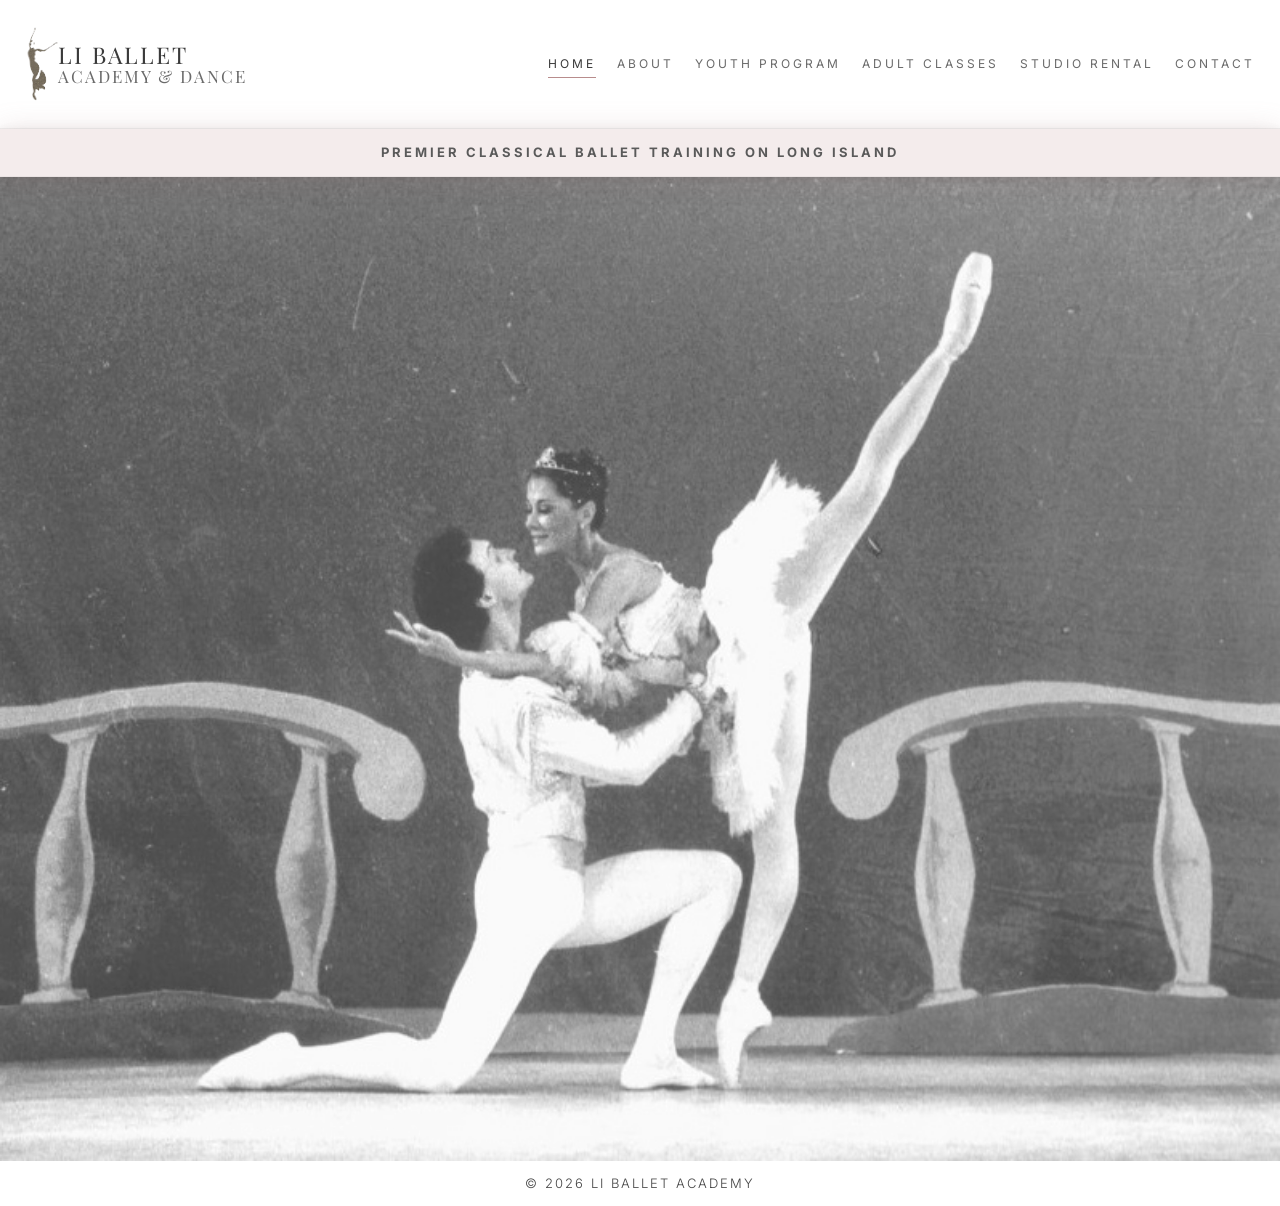
==== index.html @ c04a4043 "Add files via upload" ====
<!DOCTYPE html>
<html lang="en">
<head>
  <meta charset="UTF-8">
  <title>LI Ballet Academy</title>
  <link rel="stylesheet" href="styles.css">

  <link href="https://fonts.googleapis.com/css2?family=Playfair+Display:wght@400;500&family=Inter:wght@300;400;500&display=swap" rel="stylesheet">
</head>

<body>

<header class="main-header">
  <div class="container header-inner">
    
    <div class="header-left">
      <img src="logo2.png" alt="Logo">
      <!-- <span class="site-title">LI Ballet Academy & Dance</span> -->
      <div class="header-left">

      <div class="site-title">
      <span class="line-1">LI Ballet</span>
      <span class="line-2">Academy & Dance</span>
    </div>
</div>
    </div>



    <div class="header-right">
      <a href="index.html" class="active">Home</a>
      <a href="about.html">About</a>
      <a href="classes.html">Youth Program</a>
      <a href="adults.html">Adult Classes</a>
      <a href="rental.html">Studio Rental</a>
      <a href="contact.html">Contact</a>
      
    </div>

  </div>
</header>

<section class="info-bar">
  <p>Premier Classical Ballet Training on Long Island</p>
</section>

<section class="hero-image">
  <img src="Irina.jpg" alt="LI Ballet Academy">
</section>


<footer>
  <p>© 2026 LI Ballet Academy</p>
</footer>

</body>
</html>
---- styles.css ----
/* RESET */
* {
  margin: 0;
  padding: 0;
  box-sizing: border-box;
}

/* BASE */
body {
  font-family: 'Inter', sans-serif;
  background: #ffffff;
  color: #111;
  line-height: 1.7;
}

/* CONTAINER */
.container {
  max-width: 1100px;
  margin: 0 auto;
  padding: 0 0px;
}

/* ================= HEADER ================= */

.main-header {
  width: 100%;
  background: #ffffff;

  border-bottom: 1px solid rgba(0,0,0,0.05);

  box-shadow:
    0 2px 6px rgba(0,0,0,0.03),
    0 8px 20px rgba(0,0,0,0.04);
}

.main-header .container {
  max-width: 100%;
  margin: 0;
}


.header-inner {
  display: flex;
  align-items: center;
  justify-content: space-between;

  /* padding: 16px 16px; */
  padding: 25px 25px;
}

/* LEFT SIDE (logo + title) */
.header-left {
  display: flex;
  align-items: center;
  gap: 0px;
}

.header-left img {
  height: 100px;
  width: auto;
  display: block;
}

.site-title {
  font-family: 'Playfair Display', serif;
  font-size: 24px;
  letter-spacing: 2px;
  text-transform: uppercase;
  color: #3a3a3a;
}

/* RIGHT SIDE (nav links) */
.header-right {
  display: flex;
  gap: 10px;
}

.header-right a {
  text-decoration: none;
  color: #6a6a6a;

  font-size: 12px;
  letter-spacing: 3px;
  text-transform: uppercase;

  position: relative;
  transition: color 0.25s ease;
}

/* underline effect */
.header-right a::after {
  content: "";
  position: absolute;
  left: 0;
  bottom: -4px;

  width: 0%;
  height: 1px;
  background: #b88c8c;

  transition: width 0.3s ease;
}

.header-right a:hover {
  color: #3a3a3a;
}

.header-right a:hover::after {
  width: 100%;
}

.header-right a.active {
  color: #3a3a3a;
}

.header-right a.active::after {
  width: 100%;
}

/* HEADER LEFT (logo + text) */
.header-left {
  display: flex;
  align-items: center;
  gap: 0px;
}

/* LOGO IMAGE */
.header-left img {
  height: 78px;   /* skinny + elegant */
  width: 33px;
  display: block;

  opacity: 0.9;   /* softens it */
  transition: opacity 0.3s ease, transform 0.3s ease;
}

/* subtle hover polish */
.header-left img:hover {
  opacity: 1;
  transform: scale(1.03);
}

/* TITLE
.site-title {
  font-family: 'Playfair Display', serif;
  font-size: 20px;
  letter-spacing: 2px;
  text-transform: uppercase;
  color: #3a3a3a;
} */

/* TITLE WRAPPER */
.site-title {
  display: flex;
  flex-direction: column;
  line-height: 1.1;
}

/* TOP LINE */
.site-title .line-1 {
  font-family: 'Playfair Display', serif;
  font-size: 23px;
  letter-spacing: 2px;
  text-transform: uppercase;
  color: #3a3a3a;
}

/* BOTTOM LINE */
.site-title .line-2 {
  font-family: 'Playfair Display', serif;
  font-size: 17px;
  letter-spacing: 2px;
  text-transform: uppercase;
  color: #6a6a6a;
}
/* ================= INFO BAR ================= */

/* .info-bar {
  width: 100%;
  background: #f4ecec;
  text-align: center;
  padding: 15px 25px;

  border-bottom: 1px solid rgba(0,0,0,0.04);
} */


/* .info-bar {
  width: 100%;
  background: #f4ecec;
  text-align: center;
  padding: 10px 20px;

  border-bottom: 1px solid rgba(0,0,0,0.04);

  box-shadow:
    0 2px 8px rgba(0,0,0,0.06),
    0 0 18px rgba(184, 140, 140, 0.15);

  position: relative;
  z-index: 10;
} */

.info-bar {
  width: 100%;
  background: #f4ecec;
  text-align: center;
  padding: 12px 20px;

  border-bottom: 1px solid rgba(0,0,0,0.04);

  /* enhanced glow + lift */
  box-shadow:
    0 2px 10px rgba(0,0,0,0.07),
    0 0 28px rgba(184, 140, 140, 0.22),
    0 10px 30px rgba(0,0,0,0.04);

  position: relative;
  z-index: 10;
}



.info-bar p {
  font-size: 13px;
  letter-spacing: 3px;
  text-transform: uppercase;
  color: #5a5a5a;
  font-weight: bolder;
}

/* ================= NAV ================= */

.main-nav {
  width: 100%;
  background: #ffffff;

  margin-top: -5px;
  border-top: 1px solid rgba(0,0,0,0.03);

  box-shadow:
    0 2px 6px rgba(0,0,0,0.03),
    0 12px 30px rgba(0,0,0,0.05);
}

/* NAV ROW */
.header-right {
  display: flex;
  justify-content: center;
  gap: 21px;
}
  /* display: flex;
  justify-content: center;
  gap: 50px;
  padding: 16px 16px;
} */


/* NAV LINKS */
.nav-inner a {
  position: relative;
  text-decoration: none;
  color: #6a6a6a;

  font-size: 13px;
  letter-spacing: 3px;
  text-transform: uppercase;

  transition: color 0.25s ease;
}

/* underline */
.nav-inner a::after {
  content: "";
  position: absolute;
  left: 0;
  bottom: -4px;

  width: 0%;
  height: 1px;
  background: #b88c8c;

  transition: width 0.3s ease;
}

.nav-inner a:hover {
  color: #2f2f2f;
}

.nav-inner a:hover::after {
  width: 100%;
}

.nav-inner a.active {
  color: #000;
}

.nav-inner a.active::after {
  width: 100%;
}

/* ================= HERO ================= */

.hero-image {
  width: 100%;
  position: relative; /* ✅ FIX: required for overlays */
  background-color: #f4ecec;
}

.hero-image img {
  width: 100%;
  height: auto;
  display: block;
}

/* 🚨 FIXED OVERLAY (no more half-dark bug) */
/* If you don't want overlay, you can delete this block safely */
.hero-image::after {
  content: "";
  position: absolute;
  top: 0;
  left: 0;
  width: 100%;
  height: 100%;

  background: rgba(255, 255, 255, 0.28); /* subtle only */
  pointer-events: none;
}

/* ================= SECTIONS ================= */

.section {
  max-width: 900px;
  margin: 0 auto;
  padding: 80px 20px;
  text-align: center;
}

.section:nth-of-type(even) {
  background: #f2eeee;
}

.section h2 {
  font-family: 'Playfair Display', serif;
  font-size: 32px;
  margin-bottom: 20px;
}

.section p {
  max-width: 600px;
  margin: 0 auto;
}

/* ================= CARDS ================= */

.cards {
  display: flex;
  justify-content: center;
  flex-wrap: wrap;
  gap: 25px;
  margin-top: 30px;
}

.card {
  width: 230px;
  padding: 30px;
  background: #fff;
  border-radius: 10px;

  text-decoration: none;
  color: #2f2f2f;

  box-shadow: 0 6px 18px rgba(0,0,0,0.05);
  transition: 0.25s ease;
}

.card:hover {
  transform: translateY(-5px);
}

/* ================= ABOUT HERO ================= */

.about-hero img {
  width: 100%;
  height: auto;
  display: block;
}

/* ================= ABOUT SECTION ================= */

.about-section {
  padding: 80px 20px;
}

/* INTRO TEXT */
.about-intro {
  max-width: 750px;
  margin-bottom: 40px;
}

.about-intro h1 {
  font-family: 'Playfair Display', serif;
  font-size: 36px;
  letter-spacing: 4px;
  text-transform: uppercase;
  margin-bottom: 25px;
  color: #3a3a3a;
}

.about-intro p {
  font-size: 15px;
  line-height: 1.9;
  margin-bottom: 15px;
  color: #444;
}

/* ================= BREAK IMAGE ================= */

.about-break-image {
  margin: 40px 0;
}


  /* ================= ABOUT HERO ================= */

.about-hero img {
  width: 100%;
  height: auto;
  display: block;
}

/* ================= ABOUT SECTION ================= */

.about-section {
  padding: 80px 20px;
}

/* INTRO TEXT */
.about-intro {
  max-width: 750px;
  margin-bottom: 40px;
}

.about-intro h1 {
  font-family: 'Playfair Display', serif;
  font-size: 36px;
  letter-spacing: 4px;
  text-transform: uppercase;
  margin-bottom: 25px;
  color: #3a3a3a;
}

.about-intro p {
  font-size: 15px;
  line-height: 1.9;
  margin-bottom: 15px;
  color: #444;
}

/* ================= BREAK IMAGE ================= */

.about-break-image {
  margin: 60px 0;
}

.about-break-image img {
  width: 100%;
  max-width: 700px; /* keeps it elegant */
  display: block;
  margin: 0 auto;
  border-radius: 4px;
  transition: opacity 0.3s ease;
}

/* hover softness */
.about-break-image img:hover {
  opacity: 0.9;
}

/* ================= FOUNDER ================= */

.about-founder {
  display: flex;
  gap: 50px;
  align-items: flex-start;
  margin-top: 60px;
  flex-wrap: wrap;
}

/* IMAGE */
.founder-image {
  width: 350px;
  flex-shrink: 0;
}

.founder-image img {
  width: 100%;
  display: block;
  border-radius: 4px;
  transition: opacity 0.3s ease;
}

.founder-image img:hover {
  opacity: 0.9;
}

/* TEXT */
.founder-text {
  flex: 1;
  min-width: 260px;
}

.founder-text h2 {
  font-family: 'Playfair Display', serif;
  font-size: 24px;
  letter-spacing: 3px;
  text-transform: uppercase;
  margin-bottom: 20px;
  color: #3a3a3a;
}

.founder-text p {
  font-size: 14px;
  line-height: 1.8;
  margin-bottom: 14px;
  color: #444;
}

/* ================= CLASSES PAGE ================= */

.page-section {
  padding: 80px 0;
  text-align: center;
}

.page-section.alt {
  background: #f6f2f2;
}

/* TITLE */
.section-title {
  font-family: 'Playfair Display', serif;
  font-size: 28px;
  letter-spacing: 3px;
  text-transform: uppercase;
  margin-bottom: 19px;
  color: #333;
  text-align: center;
}

/* INTRO TEXT */
.section-intro {
  max-width: 650px;
  margin: 0 auto 14px auto;
  font-size: 14px;
  line-height: 1.8;
  color: #555;
}

.download-grid {
  display: flex;
  justify-content: center;
  flex-wrap: wrap;
  gap: 18px;
  margin: 35px 0 50px 0;
  padding: 10px;
}

/* BUTTON STYLE */
.download-card {
  display: inline-block;
  width: 220px;

  padding: 18px 20px;
  text-align: center;

  background: #ffffff;
  border: 1px solid rgba(0,0,0,0.08);
  border-radius: 6px;

  text-decoration: none;

  font-family: 'Inter', sans-serif;
  font-size: 12px;
  letter-spacing: 3px;
  text-transform: uppercase;

  color: #444;

  box-shadow: 0 6px 18px rgba(0,0,0,0.04);

  transition: all 0.25s ease;
}

/* HOVER EFFECT (elegant lift) */
.download-card:hover {
  transform: translateY(-5px);
  border-color: rgba(184, 140, 140, 0.5);
  box-shadow: 0 10px 24px rgba(0,0,0,0.08);
  color: #2f2f2f;
}

/* optional subtle click feel */
.download-card:active {
  transform: translateY(-2px);
}

/* ================= INFO BOX ================= */

.info-box {
  display: inline-block;
  background: #ffffff;
  padding: 25px 30px;
  border-radius: 8px;

  box-shadow: 0 6px 18px rgba(0,0,0,0.05);

  margin-bottom: 25px;
  text-align: left;
}

.info-box p {
  font-size: 14px;
  margin-bottom: 8px;
  color: #444;
}

.info-box p:last-child {
  margin-bottom: 0;
}

/* ================= NOTE ================= */

.note {
  font-size: 14px;
  color: #666;
  max-width: 600px;
  margin: 0 auto;
  line-height: 1.7;
}

/* added */

/* ADDITIONAL TEXT UNDER INTRO */
.section-text {
  max-width: 650px;
  margin: 0 auto 14px auto;
  font-size: 14px;
  line-height: 1.8;
  color: #555;
}

/* ================= ACADEMY IMAGES ================= */

/* ================= ACADEMY IMAGES ================= */

.academy-images {
  display: flex;
  gap: 24px;
  margin: 45px 0;
  justify-content: center;
  flex-wrap: wrap;
}

.academy-images img {
  width: 300px;          /* BIGGER */
  max-width: 100%;
  height: auto;          /* ✅ no cropping */
  object-fit: contain;   /* shows full image */

  border-radius: 4px;

  opacity: 0.85;
  transition: all 0.3s ease;
}

.academy-images img:hover {
  opacity: 0.95;
  transform: translateY(-3px);
}

/* ================= PRIVATE LESSONS ================= */

.private-section {
  max-width: 650px;
  margin: 60px auto 20px auto;
  text-align: left;
}

.sub-title {
  font-family: 'Playfair Display', serif;
  font-size: 20px;
  letter-spacing: 3px;
  text-transform: uppercase;
  margin-bottom: 18px;
  color: #3a3a3a;
}

.private-section p {
  font-size: 14px;
  line-height: 1.8;
  margin-bottom: 14px;
  color: #444;
}
/* ================= SINGLE ACADEMY IMAGE ================= */

/* .academy-image-single {
  max-width: 500px;
  margin: 50px auto;
}

.academy-image-single img {
  width: 100%;
  height: auto;
  display: block;

  border-radius: 4px;

  opacity: 0.85; /* softens quality 
  transition: all 0.3s ease;
}

/* subtle hover polish 
.academy-image-single img:hover {
  opacity: 0.75;
  transform: scale(1.01);
} */
/* .academy-images {
  display: flex;
  gap: 18px;
  margin: 40px 0;
  flex-wrap: wrap;
  justify-content: center;
}

.academy-images img {
  width: 240px;
  height: 260px;
  object-fit: cover;

  border-radius: 4px;

  opacity: 0.75; /* key for lower quality images 
  transition: all 0.3s ease;
}

/* hover polish 
.academy-images img:hover {
  opacity: 0.95;
  transform: translateY(-3px);
} */



/* ================= ANNOUNCEMENT ================= */

.announcement-box {
  margin: 40px auto;
  padding: 16px 20px;
  max-width: 600px;

  background: #f4ecec;
  border-left: 3px solid #b88c8c;

  font-size: 14px;
  letter-spacing: 2px;
  text-transform: uppercase;
  color: #5a5a5a;
}
/* ================= STUDIO RENTAL ================= */

.rental-section {
  padding: 80px 20px;
}

/* TITLE */
.rental-title {
  font-family: 'Playfair Display', serif;
  font-size: 36px;
  letter-spacing: 4px;
  text-transform: uppercase;
  margin-bottom: 30px;
  color: #3a3a3a;
}

/* TEXT */
.rental-text {
  max-width: 750px;
  margin-bottom: 50px;
}

.rental-text h2 {
  font-family: 'Playfair Display', serif;
  font-size: 24px;
  letter-spacing: 3px;
  text-transform: uppercase;
  margin-bottom: 20px;
  color: #3a3a3a;
}

.rental-text p {
  font-size: 15px;
  line-height: 1.9;
  margin-bottom: 15px;
  color: #444;
}

/* IMAGES */
.rental-images {
  display: flex;
  gap: 20px;
  margin-bottom: 50px;
}

.rental-images img {
  width: 40%;
  display: block;
  border-radius: 4px;
}

.rental-images img:hover {
  opacity: 0.85;
}

/* PRICING */
.rental-pricing {
  max-width: 500px;
  padding-top: 40px;
  border-top: 1px solid rgba(0,0,0,0.1);
}

.rental-pricing p {
  font-size: 14px;
  line-height: 1.8;
  color: #444;
}

.rental-pricing strong {
  font-size: 16px;
  color: #2f2f2f;
}

/* ================= RENTAL FORM ================= */

.rental-form {
  margin-top: 80px;
  max-width: 700px;
}

/* TITLE */
.rental-form h2 {
  font-family: 'Playfair Display', serif;
  font-size: 24px;
  letter-spacing: 3px;
  text-transform: uppercase;
  margin-bottom: 25px;
  color: #3a3a3a;
}

/* FORM LAYOUT */
.rental-form form {
  display: flex;
  flex-direction: column;
  gap: 18px;
}

/* ROWS */
.form-row {
  display: flex;
  gap: 16px;
}

.form-row input {
  flex: 1;
}

/* INPUTS */
.rental-form input,
.rental-form textarea {
  width: 100%;
  padding: 12px 14px;

  border: 1px solid rgba(0,0,0,0.1);
  border-radius: 4px;

  font-family: 'Inter', sans-serif;
  font-size: 13px;

  transition: all 0.25s ease;
}

/* TEXTAREA */
.rental-form textarea {
  min-height: 120px;
  resize: vertical;
}

/* FOCUS EFFECT */
.rental-form input:focus,
.rental-form textarea:focus {
  outline: none;
  border-color: #b88c8c;
  box-shadow: 0 0 0 2px rgba(184,140,140,0.15);
}

/* BUTTON */
.rental-form button {
  align-self: flex-start;

  padding: 12px 24px;
  border: none;
  border-radius: 3px;

  background: #b88c8c;
  color: white;

  font-size: 12px;
  letter-spacing: 2px;
  text-transform: uppercase;

  cursor: pointer;
  transition: all 0.25s ease;
}

.rental-form button:hover {
  background: #a37474;
}

/* NOTE */
.form-note {
  margin-top: 20px;
  margin-bottom: 0px;
  padding-bottom: 0px;
  font-size: 14px;
  color: #666;
}


/* ================= CONTACT SECTION ================= */

.contact-section {
  padding: 80px 20px;
  background: #ffffff;
}

/* LAYOUT */
.contact-container {
  max-width: 1100px;
  margin: 0 auto;

  display: flex;
  gap: 50px;
  align-items: center;
  justify-content: space-between;
}

/* FORM SIDE */
.contact-form {
  flex: 1;
}

.contact-form h2 {
  font-family: 'Playfair Display', serif;
  font-size: 28px;
  letter-spacing: 3px;
  text-transform: uppercase;
  margin-bottom: 30px;
  color: #3a3a3a;
}

/* FORM INPUTS */
form {
  display: flex;
  flex-direction: column;
  gap: 15px;
}

.form-row {
  display: flex;
  gap: 15px;
}

input,
textarea {
  width: 100%;
  padding: 12px;

  border: 1px solid rgba(0,0,0,0.1);
  background: #fafafa;

  font-family: 'Inter', sans-serif;
  font-size: 13px;

  outline: none;
  transition: 0.2s ease;
}

/* focus effect */
input:focus,
textarea:focus {
  border-color: #b88c8c;
  background: #fff;
}

/* textarea sizing */
textarea {
  min-height: 120px;
  resize: none;
}

/* BUTTON */
button {
  margin-top: 10px;
  padding: 12px;

  background: #b88c8c;
  color: white;

  border: none;
  cursor: pointer;

  letter-spacing: 2px;
  text-transform: uppercase;
  font-size: 12px;

  transition: 0.25s ease;
}

button:hover {
  background: #a37474;
}

/* IMAGE SIDE */
.contact-image {
  flex: 1;
}

.contact-image img {
  width: 100%;
  border-radius: 6px;
  opacity: .9 ;
}

/* INFO BAR BELOW */
.contact-info {
  margin-top: 60px;
  text-align: center;
}

.contact-info p {
  font-size: 15px;
  letter-spacing: 2px;
  margin-bottom: 0px;
  color: #555;
}
/* ================= FOOTER ================= */

footer {
  max-width: 1100px;
  margin: 10px auto;
  padding: 5px;
  text-align: center;

  font-size: 10px;
  letter-spacing: 2px;
  text-transform: uppercase;
  color: #777;
}

/* ================= TEXT ================= */

p {
  font-size: 13px;
  line-height: 1.8;
  font-weight: 300;
  color: #444;
}

/* ================= CENTER ACADEMY SECTION ONLY ================= */

footer p {
  margin: 0;
  line-height: 1.2;
}
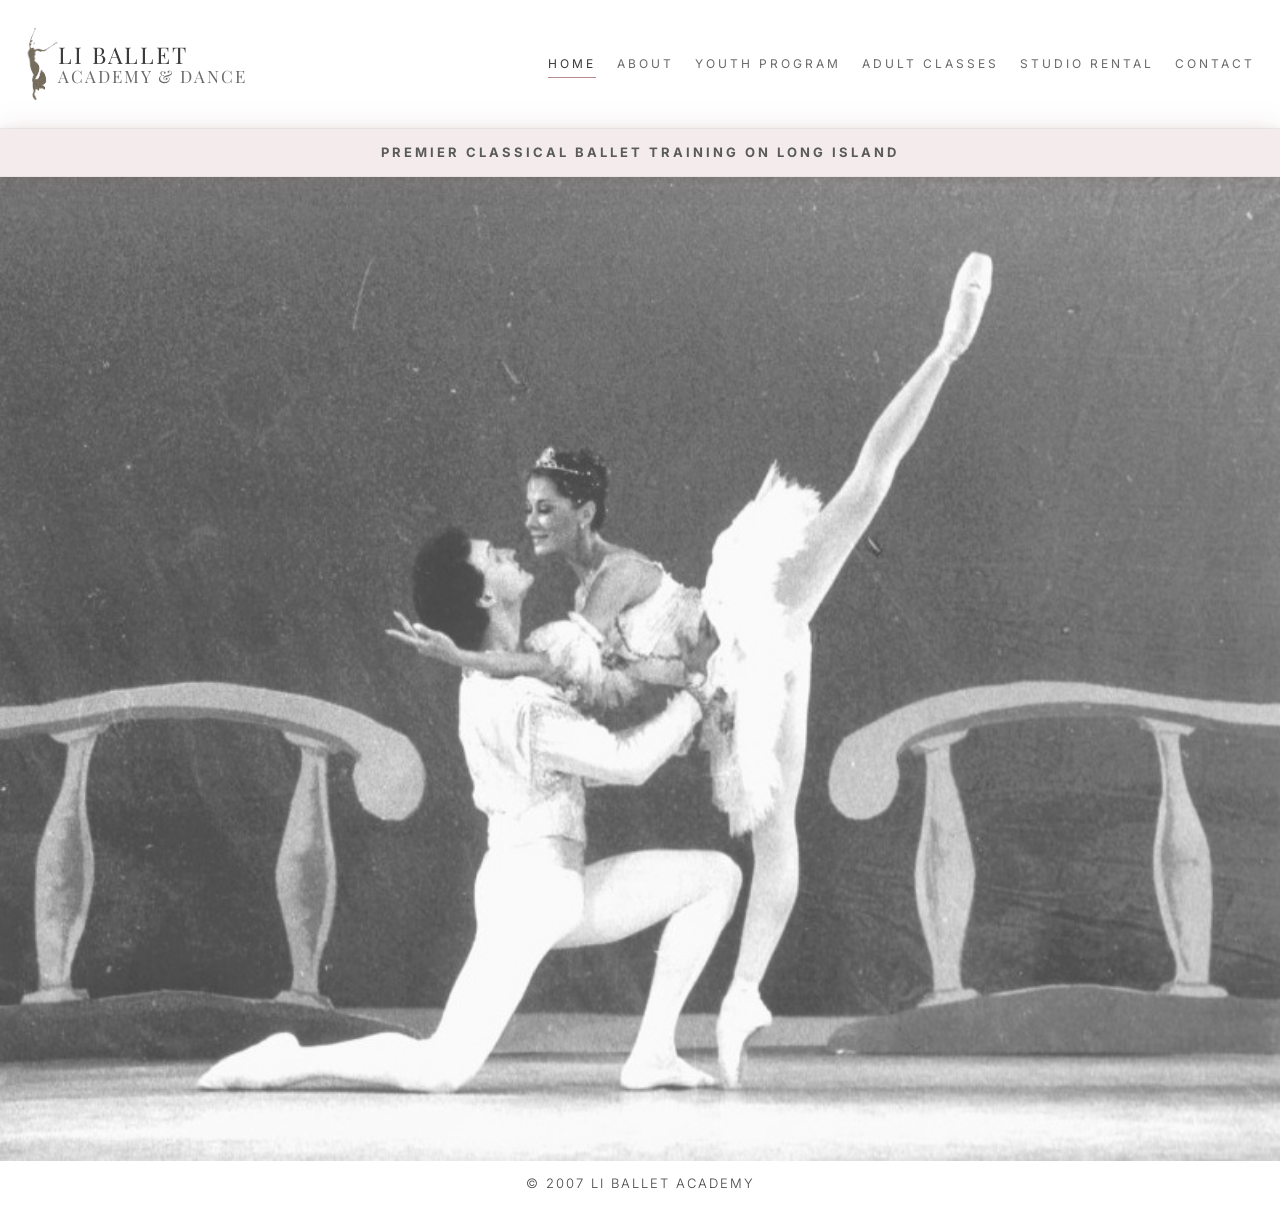
==== commit 5780300b: "email" ====
--- a/index.html
+++ b/index.html
@@ -2,6 +2,7 @@
 <html lang="en">
 <head>
   <meta charset="UTF-8">
+  <meta name="viewport" content="width=device-width, initial-scale=1.0">
   <title>LI Ballet Academy</title>
   <link rel="stylesheet" href="styles.css">
 
@@ -9,7 +10,7 @@
 </head>
 
 <body>
-
+ 
 <header class="main-header">
   <div class="container header-inner">
     
@@ -50,8 +51,8 @@
 
 
 <footer>
-  <p>© 2026 LI Ballet Academy</p>
+  <p>© 2007 LI Ballet Academy</p>
 </footer>
 
 </body>
-</html>+</html>
--- a/styles.css
+++ b/styles.css
@@ -256,7 +256,7 @@
 } */
 
 
-/* NAV LINKS */
+/* NAV LINKS
 .nav-inner a {
   position: relative;
   text-decoration: none;
@@ -267,7 +267,7 @@
   text-transform: uppercase;
 
   transition: color 0.25s ease;
-}
+} */
 
 /* underline */
 .nav-inner a::after {
@@ -400,7 +400,7 @@
 
 .about-intro h1 {
   font-family: 'Playfair Display', serif;
-  font-size: 36px;
+  font-size: 28px;
   letter-spacing: 4px;
   text-transform: uppercase;
   margin-bottom: 25px;
@@ -432,7 +432,7 @@
 /* ================= ABOUT SECTION ================= */
 
 .about-section {
-  padding: 80px 20px;
+  padding: 60px 20px;
 }
 
 /* INTRO TEXT */
@@ -443,7 +443,7 @@
 
 .about-intro h1 {
   font-family: 'Playfair Display', serif;
-  font-size: 36px;
+  font-size: 28px;
   letter-spacing: 4px;
   text-transform: uppercase;
   margin-bottom: 25px;
@@ -529,7 +529,8 @@
 /* ================= CLASSES PAGE ================= */
 
 .page-section {
-  padding: 80px 0;
+  padding: 60px 0;
+
   text-align: center;
 }
 
@@ -770,13 +771,13 @@
 /* ================= STUDIO RENTAL ================= */
 
 .rental-section {
-  padding: 80px 20px;
+  padding: 60px 20px;
 }
 
 /* TITLE */
 .rental-title {
   font-family: 'Playfair Display', serif;
-  font-size: 36px;
+  font-size: 28px;
   letter-spacing: 4px;
   text-transform: uppercase;
   margin-bottom: 30px;
@@ -791,7 +792,7 @@
 
 .rental-text h2 {
   font-family: 'Playfair Display', serif;
-  font-size: 24px;
+  font-size: 22px;
   letter-spacing: 3px;
   text-transform: uppercase;
   margin-bottom: 20px;
@@ -1061,7 +1062,7 @@
   padding: 5px;
   text-align: center;
 
-  font-size: 10px;
+  font-size: 12px;
   letter-spacing: 2px;
   text-transform: uppercase;
   color: #777;
@@ -1081,4 +1082,160 @@
 footer p {
   margin: 0;
   line-height: 1.2;
-}+}
+
+/* ================= MOBILE NAV FIX ================= */
+@media (max-width: 768px) {
+
+  /* compact header */
+  .header-inner {
+    flex-direction: column;
+    align-items: center;
+    text-align: center;
+    padding: 12px 15px;
+    gap: 8px;
+  }
+
+  /* smaller logo */
+  .header-left img {
+    height: 55px;
+    width: auto;
+  }
+
+  /* tighter title */
+  .site-title .line-1 {
+    font-size: 18px;
+    letter-spacing: 1.5px;
+  }
+
+  .site-title .line-2 {
+    font-size: 13px;
+    letter-spacing: 1.5px;
+  }
+
+  /* nav clean + compact */
+  .header-right {
+    display: flex;
+    justify-content: center;
+    flex-wrap: wrap;
+    gap: 12px;
+    width: 100%;
+    margin-top: 5px;
+  }
+
+  .header-right a {
+    font-size: 11px;
+    letter-spacing: 1.2px;
+    white-space: nowrap;
+  }
+ 
+
+  /* ================= HERO IMAGE FIX ================= */
+ /* ================= HERO FIX (IMPORTANT) ================= */
+  .hero-image {
+    margin-bottom: 10px;
+  }
+
+  .hero-image img {
+    width: 100%;
+    height: 45vh;        /* makes it feel like a true hero */
+    object-fit: cover;   /* fills space nicely */
+    display: block;
+  }
+
+  /* ================= REDUCE VERTICAL SPACING ================= */
+
+  .page-section {
+    padding: 45px 15px;   /* was 80px → too large */
+  }
+
+  .section-title {
+    margin-bottom: 10px;
+  }
+
+  .section-intro,
+  .section-text {
+    margin-bottom: 10px;
+  }
+
+  /* ================= IMAGE BLOCK SPACING ================= */
+
+  .academy-images {
+    margin: 25px 0;      /* was 45px */
+    gap: 12px;
+  }
+
+  /* ================= PRIVATE / OTHER SECTIONS ================= */
+
+  .private-section {
+    margin: 30px auto 10px auto;
+  }
+
+  .announcement-box {
+    margin: 25px auto;
+  }
+
+
+  /* ================= HEADINGS FIX ================= */
+  .section-title,
+  .rental-title,
+  .about-intro h1,
+  .contact-form h2 {
+    font-size: 22px;      /* was too large */
+    letter-spacing: 2px;
+  }
+
+  .sub-title {
+    font-size: 18px;
+    letter-spacing: 2px;
+  }
+
+
+  /* ================= CONTACT LAYOUT FIX ================= */
+  .contact-container {
+    flex-direction: column;   /* stack instead of side-by-side */
+    gap: 25px;
+  }
+
+  .contact-image {
+    width: 100%;
+  }
+
+  .contact-form {
+    width: 100%;
+  }
+
+  input,
+  textarea {
+    font-size: 14px;  /* prevents tiny inputs */
+  }
+
+  /* ================= MAKE BUTTONS EASIER ON MOBILE ================= */
+  button {
+    width: 100%;
+    max-width: 250px;
+  }
+  
+
+  /* ================= HERO IMAGES HIDE (SPECIFIC PAGES) ================= */
+  /* add a body class or page-specific hook if needed */
+
+  /* OPTION A: if you add page-specific body classes (BEST WAY) */
+  body.classes-page .hero-image,
+  body.rental-page .hero-image {
+    display: none
+  }
+
+  /* ================= RENTAL IMAGES FIX ================= */
+  .rental-images {
+    flex-direction: column;   /* stack vertically */
+    gap: 15px;
+    align-items: center;
+  }
+
+  .rental-images img {
+    width: 90%;              /* make them bigger */
+    max-width: 500px;
+  }
+}
+
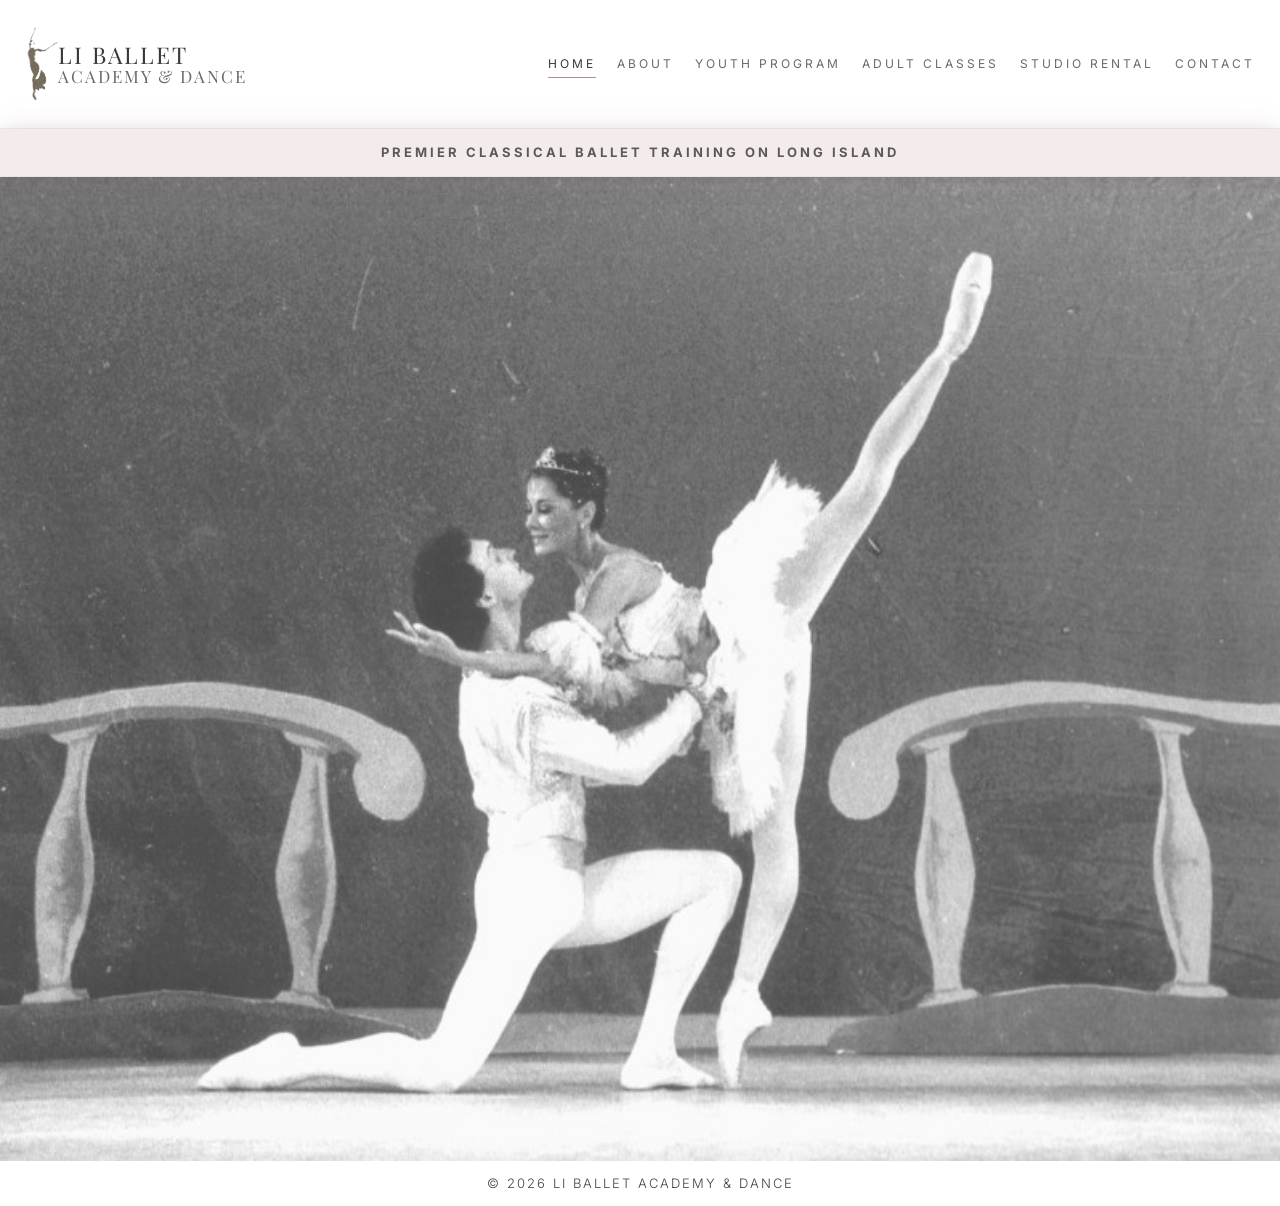
==== commit f778e48d: "footer" ====
--- a/index.html
+++ b/index.html
@@ -51,7 +51,7 @@
 
 
 <footer>
-  <p>© 2007 LI Ballet Academy</p>
+  <p>© 2026 LI Ballet Academy & Dance</p>
 </footer>
 
 </body>
